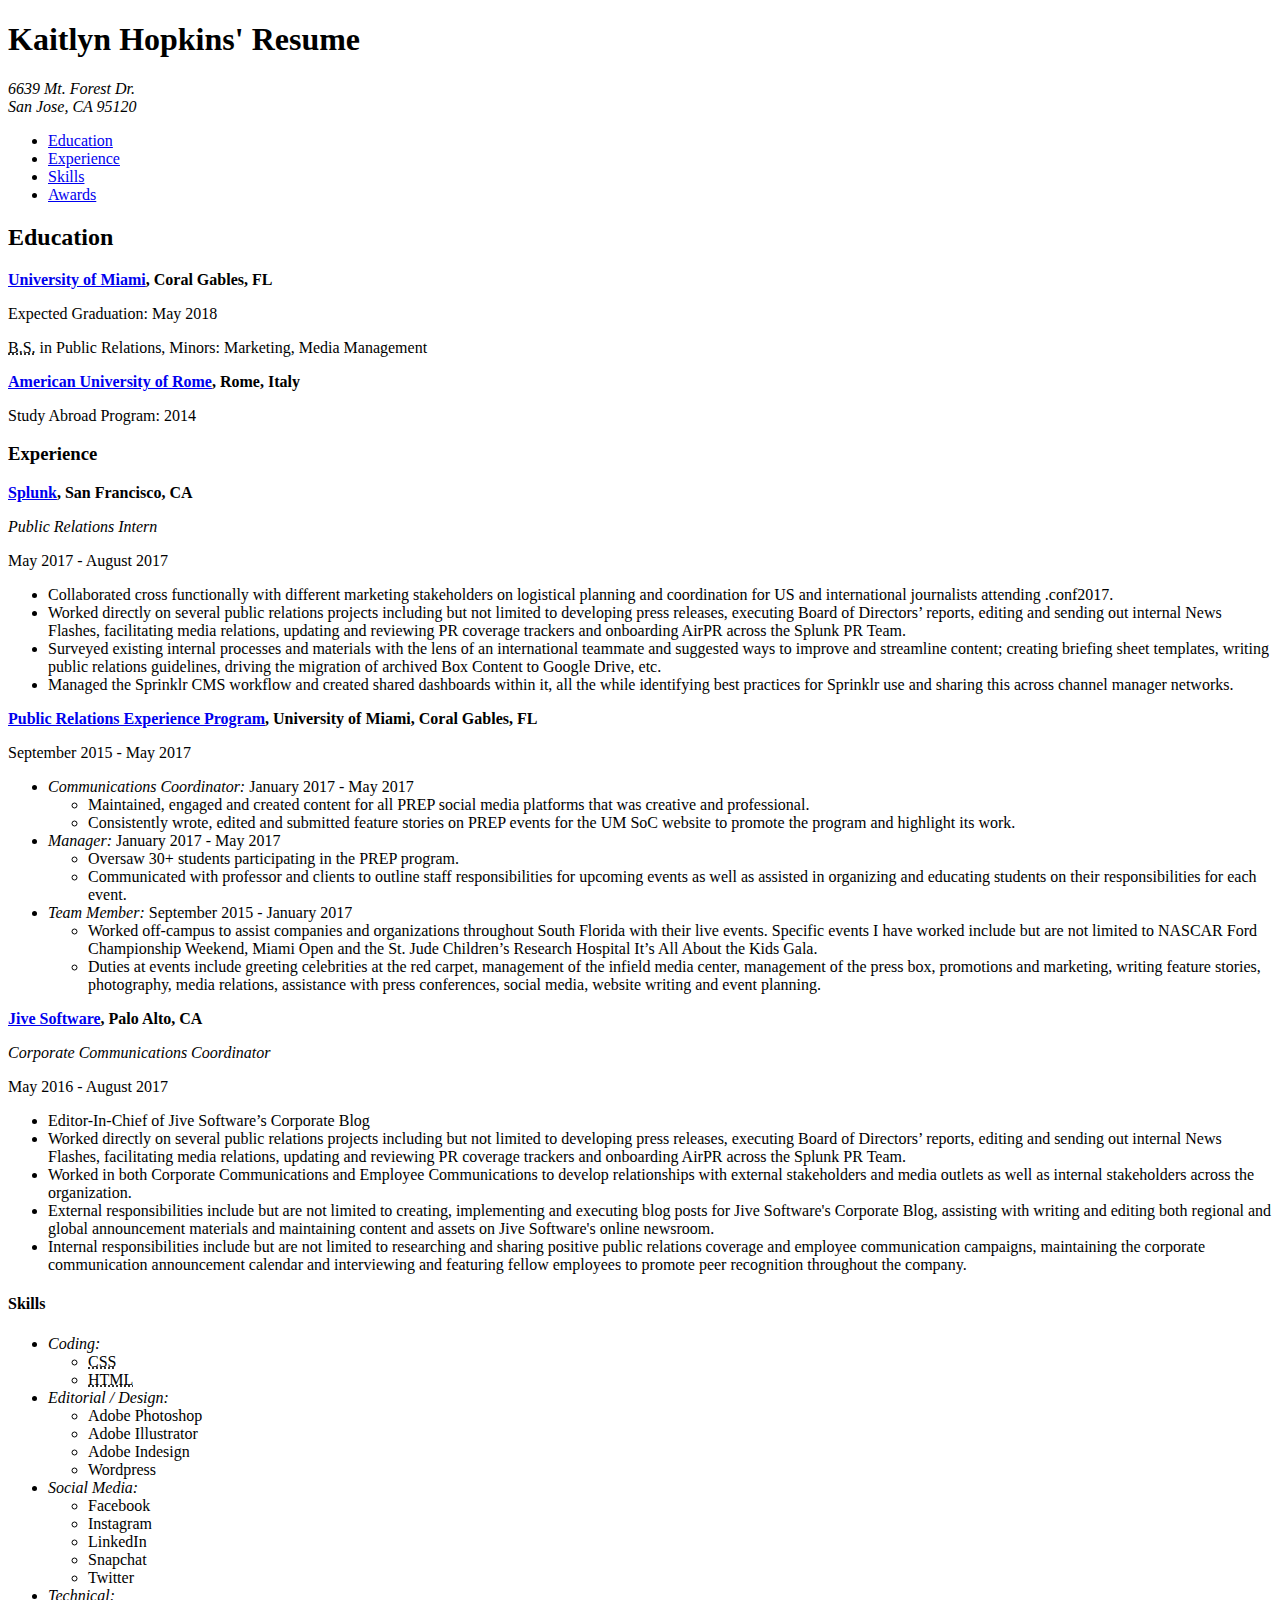
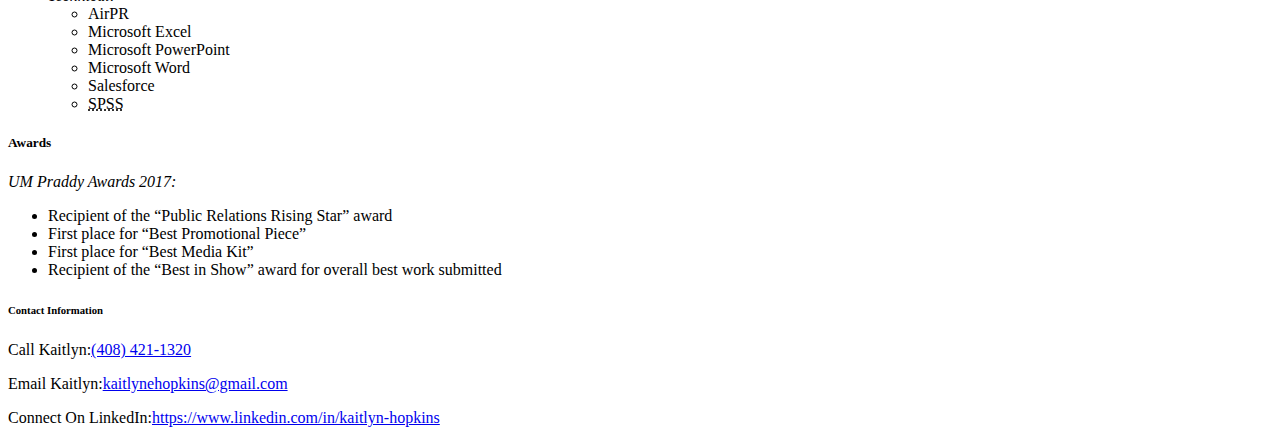
==== resume.html @ 669f0803 "resume.html" ====
<!DOCTYPE html>
<html lang="en">
  <head>
      <meta charset="utf-8"/>
      <title>Kaitlyn Hopkins' Resume</title>
  </head>

  <body>
    <header>
        <h1>Kaitlyn Hopkins' Resume</h1>

          <address>
            6639 Mt. Forest Dr.<br/>
            San Jose, CA 95120
          </address>

      <nav>
        <ul>
          <li><a href="#section-education">Education</a></li>
          <li><a href="#section-experience">Experience</a></li>
          <li><a href="#section-skills">Skills</a></li>
          <li><a href="#section-awards">Awards</a></li>
        </ul>
      </nav>
    </header>

    <main>
      <section id="section-educaiton">
        <h2>Education</h2>
          <article>

            <p><strong><a href="http://welcome.miami.edu/">University of Miami</a>, Coral Gables, FL</strong></p>
            <p>Expected Graduation: <time datetime="2018-05-01">May 2018</time></p>
            <p><abbr title="Bachelors of Science">B.S.</abbr> in Public Relations, Minors: Marketing, Media Management</p>
            <p><strong><a href="https://www.aur.edu/">American University of Rome</a>, Rome, Italy</strong></p>
            <p>Study Abroad Program: <time datetime="2014-01-01">2014</time></p>

          </article>
      </section>

      <section id="section-experience">
        <h3>Experience</h3>
          <article>

            <p><strong><a href="https://www.splunk.com/">Splunk</a>, San Francisco, CA</strong></p>
            <p><em>Public Relations Intern</em></p>
            <p><time datetime="2017-05-01">May 2017</time> - <time datetime="2017-08-01">August 2017</time></p>

              <ul>
                <li>Collaborated cross functionally with different marketing stakeholders on logistical planning and coordination for US and international journalists attending .conf2017.</li>
                <li>Worked directly on several public relations projects including but not limited to developing press releases, executing Board of Directors’ reports, editing and sending out internal News Flashes, facilitating media relations, updating and reviewing PR coverage trackers and onboarding AirPR across the Splunk PR Team.</li>
                <li>Surveyed existing internal processes and materials with the lens of an international teammate and suggested ways to improve and streamline content; creating briefing sheet templates, writing public relations guidelines, driving the migration of archived Box Content to Google Drive, etc.</li>
                <li>Managed the Sprinklr CMS workflow and created shared dashboards within it, all the while identifying best practices for Sprinklr use and sharing this across channel manager networks.</li>
              </ul>

          </article>

          <article>

            <p><strong><a href="http://com.miami.edu/groups-organizations/prep">Public Relations Experience Program</a>, University of Miami, Coral Gables, FL</strong></p>
            <p><time datetime="2015-09-01">September 2015</time> - <time datetime="2017-05-01">May 2017</time></p>

              <ul>
                <li><em>Communications Coordinator:</em> <time datetime="2017-01-01">January 2017</time> - <time datetime="2017-05-01">May 2017</time>
                  <ul>
                    <li>Maintained, engaged and created content for all PREP social media platforms that was creative and professional.</li>
                    <li>Consistently wrote, edited and submitted feature stories on PREP events for the UM SoC website to promote the program and highlight its work.</li>
                  </ul>
                </li>
                <li><em>Manager:</em> <time datetime="2017-01-01">January 2017</time> - <time datetime="2017-05-01">May 2017</time>
                  <ul>
                    <li>Oversaw 30+ students participating in the PREP program.</li>
                    <li>Communicated with professor and clients to outline staff responsibilities for upcoming events as well as assisted in organizing and educating students on their responsibilities for each event.</li>
                  </ul>
                </li>
                <li><em>Team Member:</em> <time datetime="2015-09-01">September 2015</time> - <time datetime="2017-01-01">January 2017</time>
                  <ul>
                    <li>Worked off-campus to assist companies and organizations throughout South Florida with their live events. Specific events I have worked include but are not limited to NASCAR Ford Championship Weekend, Miami Open and the St. Jude Children’s Research Hospital It’s All About the Kids Gala.</li>
                    <li>Duties at events include greeting celebrities at the red carpet, management of the infield media center, management of the press box, promotions and marketing, writing feature stories, photography, media relations, assistance with press conferences, social media, website writing and event planning.</li>
                  </ul>
                </li>
              </ul>

          </article>

          <article>
          <p><strong><a href="https://www.jivesoftware.com/">Jive Software</a>, Palo Alto, CA</strong></p>
          <p><em>Corporate Communications Coordinator</em></p>
          <p><time datetime="2016-05-01">May 2016</time> - <time datetime="2016-08-01">August 2017</time></p>

            <ul>
              <li>Editor-In-Chief of Jive Software’s Corporate Blog</li>
              <li>Worked directly on several public relations projects including but not limited to developing press releases, executing Board of Directors’ reports, editing and sending out internal News Flashes, facilitating media relations, updating and reviewing PR coverage trackers and onboarding AirPR across the Splunk PR Team.</li>
              <li>Worked in both Corporate Communications and Employee Communications to develop relationships with external stakeholders and media outlets as well as internal stakeholders across the organization.</li>
              <li>External responsibilities include but are not limited to creating, implementing and executing blog posts for Jive Software's Corporate Blog, assisting with writing and editing both regional and global announcement materials and maintaining content and assets on Jive Software's online newsroom.</li>
              <li>Internal responsibilities include but are not limited to researching and sharing positive public relations coverage and employee communication campaigns, maintaining the corporate communication announcement calendar and interviewing and featuring fellow employees to promote peer recognition throughout the company.</li>
            </ul>

          </article>
      </section>

      <section id="section-skills">
        <h4>Skills</h4>
          <article>
            <ul>
              <li><em>Coding:</em>
                <ul>
                  <li><abbr title="Certified Coding Specialist">CSS</abbr></li>
                  <li><abbr title="Hypertext Markup Language">HTML</abbr></li>
                </ul>
              </li>
              <li><em>Editorial / Design:</em>
                <ul>
                  <li>Adobe Photoshop</li>
                  <li>Adobe Illustrator</li>
                  <li>Adobe Indesign</li>
                  <li>Wordpress</li>
                </ul>
              </li>
              <li><em>Social Media:</em>
                <ul>
                  <li>Facebook</li>
                  <li>Instagram</li>
                  <li>LinkedIn</li>
                  <li>Snapchat</li>
                  <li>Twitter</li>
                </ul>
              </li>
              <li><em>Technical:</em>
                <ul>
                  <li>AirPR</li>
                  <li>Microsoft Excel</li>
                  <li>Microsoft PowerPoint</li>
                  <li>Microsoft Word</li>
                  <li>Salesforce</li>
                  <li><abbr title="Statistical Package for the Social Sciences">SPSS</abbr></li>
                </ul>
              </li>
            </ul>
          </article>
      </section>

      <section id="section-awards">
        <h5>Awards</h5>

        <article>
          <p><em>UM Praddy Awards 2017:</em></p>
          <ul>
            <li>Recipient of the “Public Relations Rising Star” award</li>
            <li>First place for “Best Promotional Piece”</li>
            <li>First place for “Best Media Kit”</li>
            <li>Recipient of the “Best in Show” award for overall best work submitted</li>
          </ul>
        </article>
      </section>

    </main>

    <footer>
      <h6>Contact Information</h6>
        <p>Call Kaitlyn:<a href="tel:408-421-1320">(408) 421-1320</a></p>
        <p>Email Kaitlyn:<a href="mailto:kaitlynehopkins@gmail.com">kaitlynehopkins@gmail.com</a></p>
        <p>Connect On LinkedIn:<a href="https://www.linkedin.com/in/kaitlyn-hopkins">https://www.linkedin.com/in/kaitlyn-hopkins</a></p>
    </footer>
  </body>
</html>
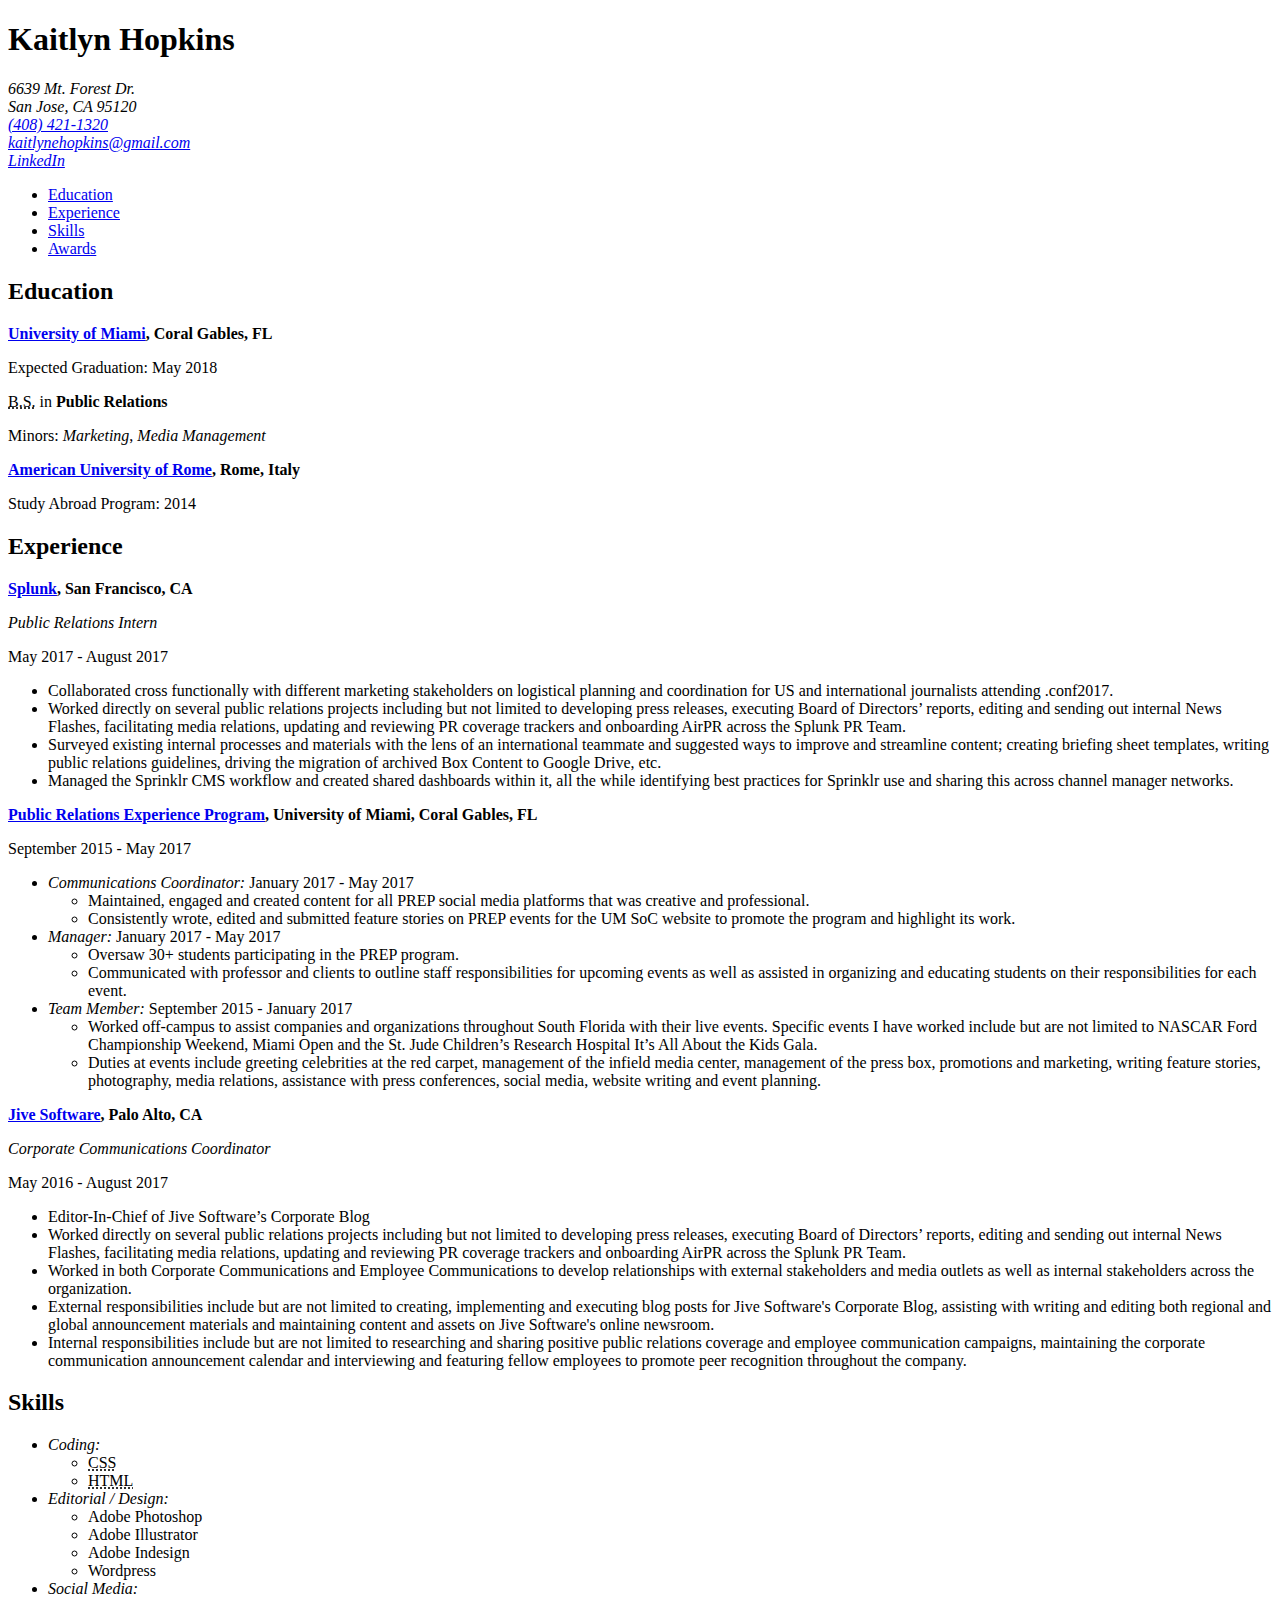
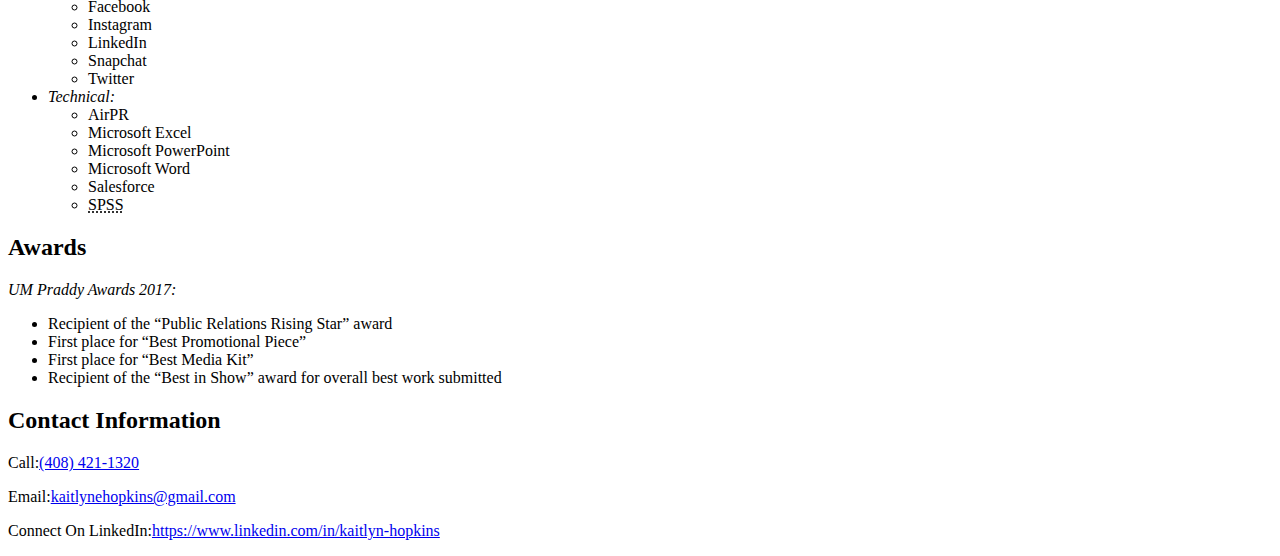
==== commit 5e2bf2ce: "Add files via upload" ====
--- a/resume.html
+++ b/resume.html
@@ -7,11 +7,14 @@
 
   <body>
     <header>
-        <h1>Kaitlyn Hopkins' Resume</h1>
+        <h1>Kaitlyn Hopkins</h1>
 
           <address>
             6639 Mt. Forest Dr.<br/>
-            San Jose, CA 95120
+            San Jose, CA 95120<br/>
+            <a href="tel:408-421-1320">(408) 421-1320</a><br/>
+            <a href="mailto:kaitlynehopkins@gmail.com">kaitlynehopkins@gmail.com</a><br/>
+            <a href="https://www.linkedin.com/in/kaitlyn-hopkins">LinkedIn</a>
           </address>
 
       <nav>
@@ -25,21 +28,25 @@
     </header>
 
     <main>
-      <section id="section-educaiton">
+      <section id="section-education">
         <h2>Education</h2>
+
           <article>
-
             <p><strong><a href="http://welcome.miami.edu/">University of Miami</a>, Coral Gables, FL</strong></p>
             <p>Expected Graduation: <time datetime="2018-05-01">May 2018</time></p>
-            <p><abbr title="Bachelors of Science">B.S.</abbr> in Public Relations, Minors: Marketing, Media Management</p>
+            <p><abbr title="Bachelors of Science">B.S.</abbr> in <strong>Public Relations</strong></p>
+            <p>Minors: <em>Marketing</em>, <em>Media Management</em></p>
+          </article>
+
+          <article>
             <p><strong><a href="https://www.aur.edu/">American University of Rome</a>, Rome, Italy</strong></p>
             <p>Study Abroad Program: <time datetime="2014-01-01">2014</time></p>
+          </article>
 
-          </article>
       </section>
 
       <section id="section-experience">
-        <h3>Experience</h3>
+        <h2>Experience</h2>
           <article>
 
             <p><strong><a href="https://www.splunk.com/">Splunk</a>, San Francisco, CA</strong></p>
@@ -100,7 +107,7 @@
       </section>
 
       <section id="section-skills">
-        <h4>Skills</h4>
+        <h2>Skills</h2>
           <article>
             <ul>
               <li><em>Coding:</em>
@@ -141,7 +148,7 @@
       </section>
 
       <section id="section-awards">
-        <h5>Awards</h5>
+        <h2>Awards</h2>
 
         <article>
           <p><em>UM Praddy Awards 2017:</em></p>
@@ -157,9 +164,9 @@
     </main>
 
     <footer>
-      <h6>Contact Information</h6>
-        <p>Call Kaitlyn:<a href="tel:408-421-1320">(408) 421-1320</a></p>
-        <p>Email Kaitlyn:<a href="mailto:kaitlynehopkins@gmail.com">kaitlynehopkins@gmail.com</a></p>
+      <h2>Contact Information</h2>
+        <p>Call:<a href="tel:408-421-1320">(408) 421-1320</a></p>
+        <p>Email:<a href="mailto:kaitlynehopkins@gmail.com">kaitlynehopkins@gmail.com</a></p>
         <p>Connect On LinkedIn:<a href="https://www.linkedin.com/in/kaitlyn-hopkins">https://www.linkedin.com/in/kaitlyn-hopkins</a></p>
     </footer>
   </body>
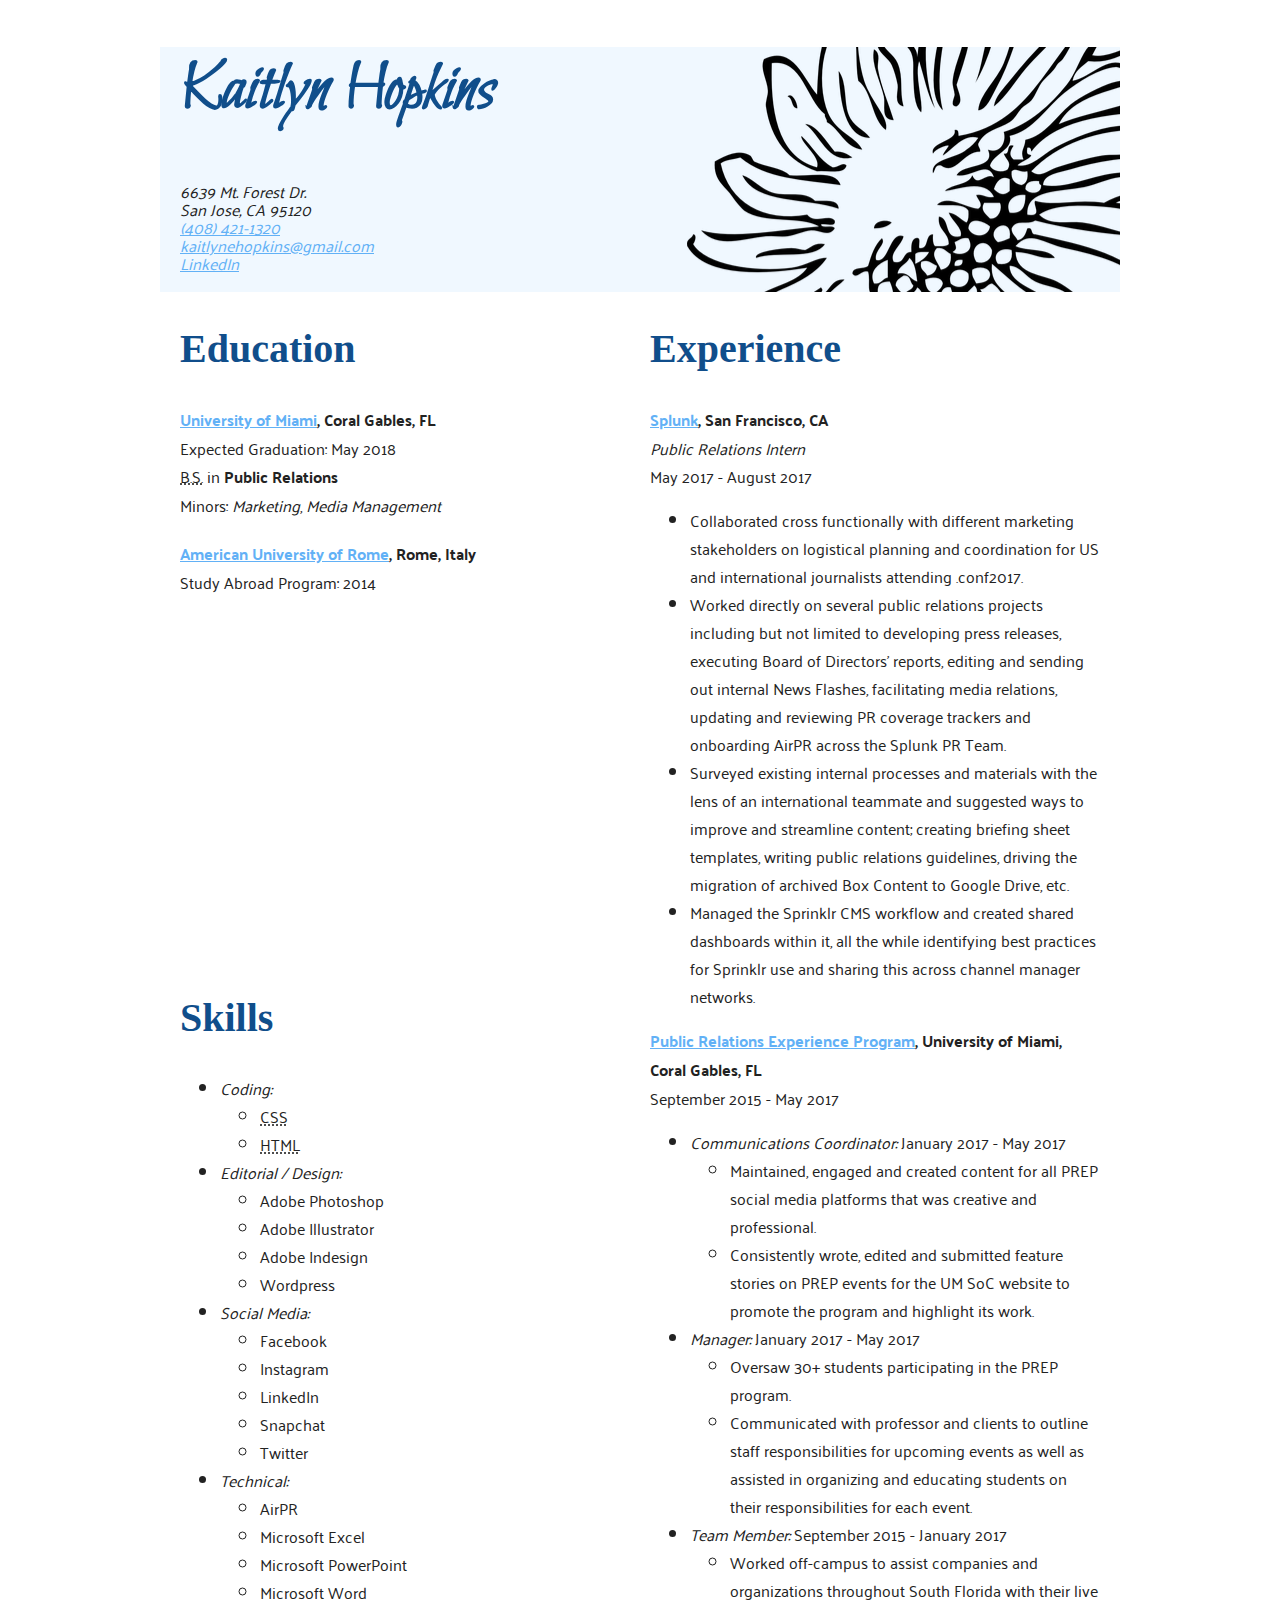
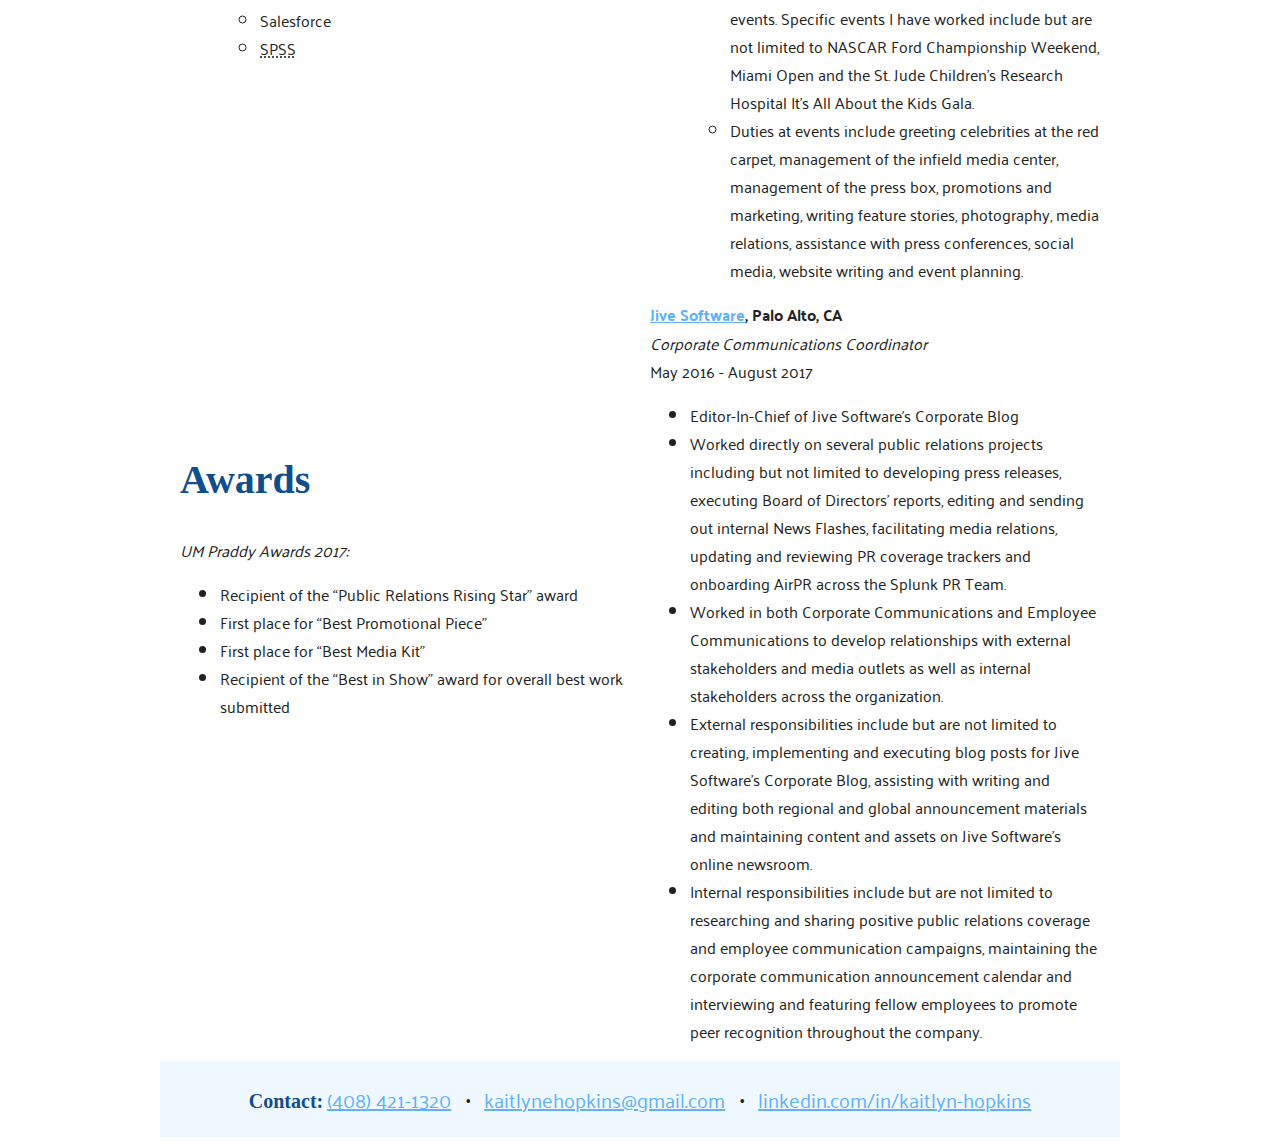
==== commit 9678f25d: "Added CSS to Resume" ====
--- a/resume.html
+++ b/resume.html
@@ -3,9 +3,13 @@
   <head>
       <meta charset="utf-8"/>
       <title>Kaitlyn Hopkins' Resume</title>
+      <link href="style.css" rel="stylesheet"/>
   </head>
 
   <body>
+
+    <div id="wrapper">
+
     <header>
         <h1>Kaitlyn Hopkins</h1>
 
@@ -17,18 +21,18 @@
             <a href="https://www.linkedin.com/in/kaitlyn-hopkins">LinkedIn</a>
           </address>
 
-      <nav>
+      <!-- <nav>
         <ul>
           <li><a href="#section-education">Education</a></li>
           <li><a href="#section-experience">Experience</a></li>
           <li><a href="#section-skills">Skills</a></li>
           <li><a href="#section-awards">Awards</a></li>
         </ul>
-      </nav>
+      </nav> -->
     </header>
 
     <main>
-      <section id="section-education">
+      <section id="education">
         <h2>Education</h2>
 
           <article>
@@ -45,8 +49,9 @@
 
       </section>
 
-      <section id="section-experience">
+      <section id="experience">
         <h2>Experience</h2>
+
           <article>
 
             <p><strong><a href="https://www.splunk.com/">Splunk</a>, San Francisco, CA</strong></p>
@@ -106,7 +111,7 @@
           </article>
       </section>
 
-      <section id="section-skills">
+      <section id="skills">
         <h2>Skills</h2>
           <article>
             <ul>
@@ -147,7 +152,7 @@
           </article>
       </section>
 
-      <section id="section-awards">
+      <section id="awards">
         <h2>Awards</h2>
 
         <article>
@@ -164,10 +169,11 @@
     </main>
 
     <footer>
-      <h2>Contact Information</h2>
-        <p>Call:<a href="tel:408-421-1320">(408) 421-1320</a></p>
-        <p>Email:<a href="mailto:kaitlynehopkins@gmail.com">kaitlynehopkins@gmail.com</a></p>
-        <p>Connect On LinkedIn:<a href="https://www.linkedin.com/in/kaitlyn-hopkins">https://www.linkedin.com/in/kaitlyn-hopkins</a></p>
+        <p><strong>Contact:</strong></p>
+        <p><a href="tel:408-421-1320">(408) 421-1320</a></p>
+        <p><a href="mailto:kaitlynehopkins@gmail.com">kaitlynehopkins@gmail.com</a></p>
+        <p><a href="https://www.linkedin.com/in/kaitlyn-hopkins">linkedin.com/in/kaitlyn-hopkins</a></p>
     </footer>
+  </div>
   </body>
 </html>
--- a/style.css
+++ b/style.css
@@ -0,0 +1,114 @@
+@import url('https://fonts.googleapis.com/css?family=Bilbo|Old+Standard+TT|Palanquin');
+
+body {
+  font-family: "Palanquin", "Helvetica", "Arial", sans-serif;
+  font-size: 16px;
+  color: #222;
+}
+
+#wrapper {
+  max-width: 960px;
+  margin: 0 auto;
+}
+
+a {
+  color: #62b1f6;
+}
+
+a:visited {
+  color: #27408b;
+}
+
+a:hover {
+  color: #1464f4;
+}
+
+a:active {
+  color: #3063a5;
+}
+
+h1 {
+  font-family: "Bilbo", cursive;
+  font-size: 70px;
+  color: #104e8b;
+}
+
+h2 {
+  font-size: 40px;
+  font-family: "Old Standard TT", serif;
+  color: #104e8b;
+}
+
+address {
+  line-height: 18px;
+}
+
+
+header,
+footer {
+  background-color: #F0F8FF;
+}
+
+header {
+  background-image: url(flower.png);
+  background-position: right -100px top -100px;
+  background-repeat: no-repeat;
+  padding-left: 20px;
+  padding-bottom: 20px;
+}
+
+main {
+  display: grid;
+  grid-template-columns: repeat(2, 1fr);
+  grid-gap: 20px;
+  padding-left: 20px;
+  padding-right: 20px;
+}
+
+footer {
+  text-align: center;
+}
+
+footer p {
+  display: inline-block;
+  font-size: 20px;
+}
+
+footer p:after {
+  content: " • ";
+  padding: 0 10px;
+}
+
+footer p:first-child:after,
+footer p:last-child:after {
+  content: " ";
+  padding: 0;
+}
+
+footer p strong {
+  font-family: "Old Standard TT", serif;
+  color: #104e8b;
+}
+
+
+
+#education article {
+  margin-bottom: 20px;
+}
+
+#education article p,
+#experience article p {
+  margin: 0;
+}
+
+#experience {
+  grid-row: 1 / span 3;
+  grid-column: 2 / 3;
+}
+
+
+
+/*
+  CSS grid scaffolding provided by Erin Brown.
+  http://github.com/umiami-web-design/grid-templates
+*/
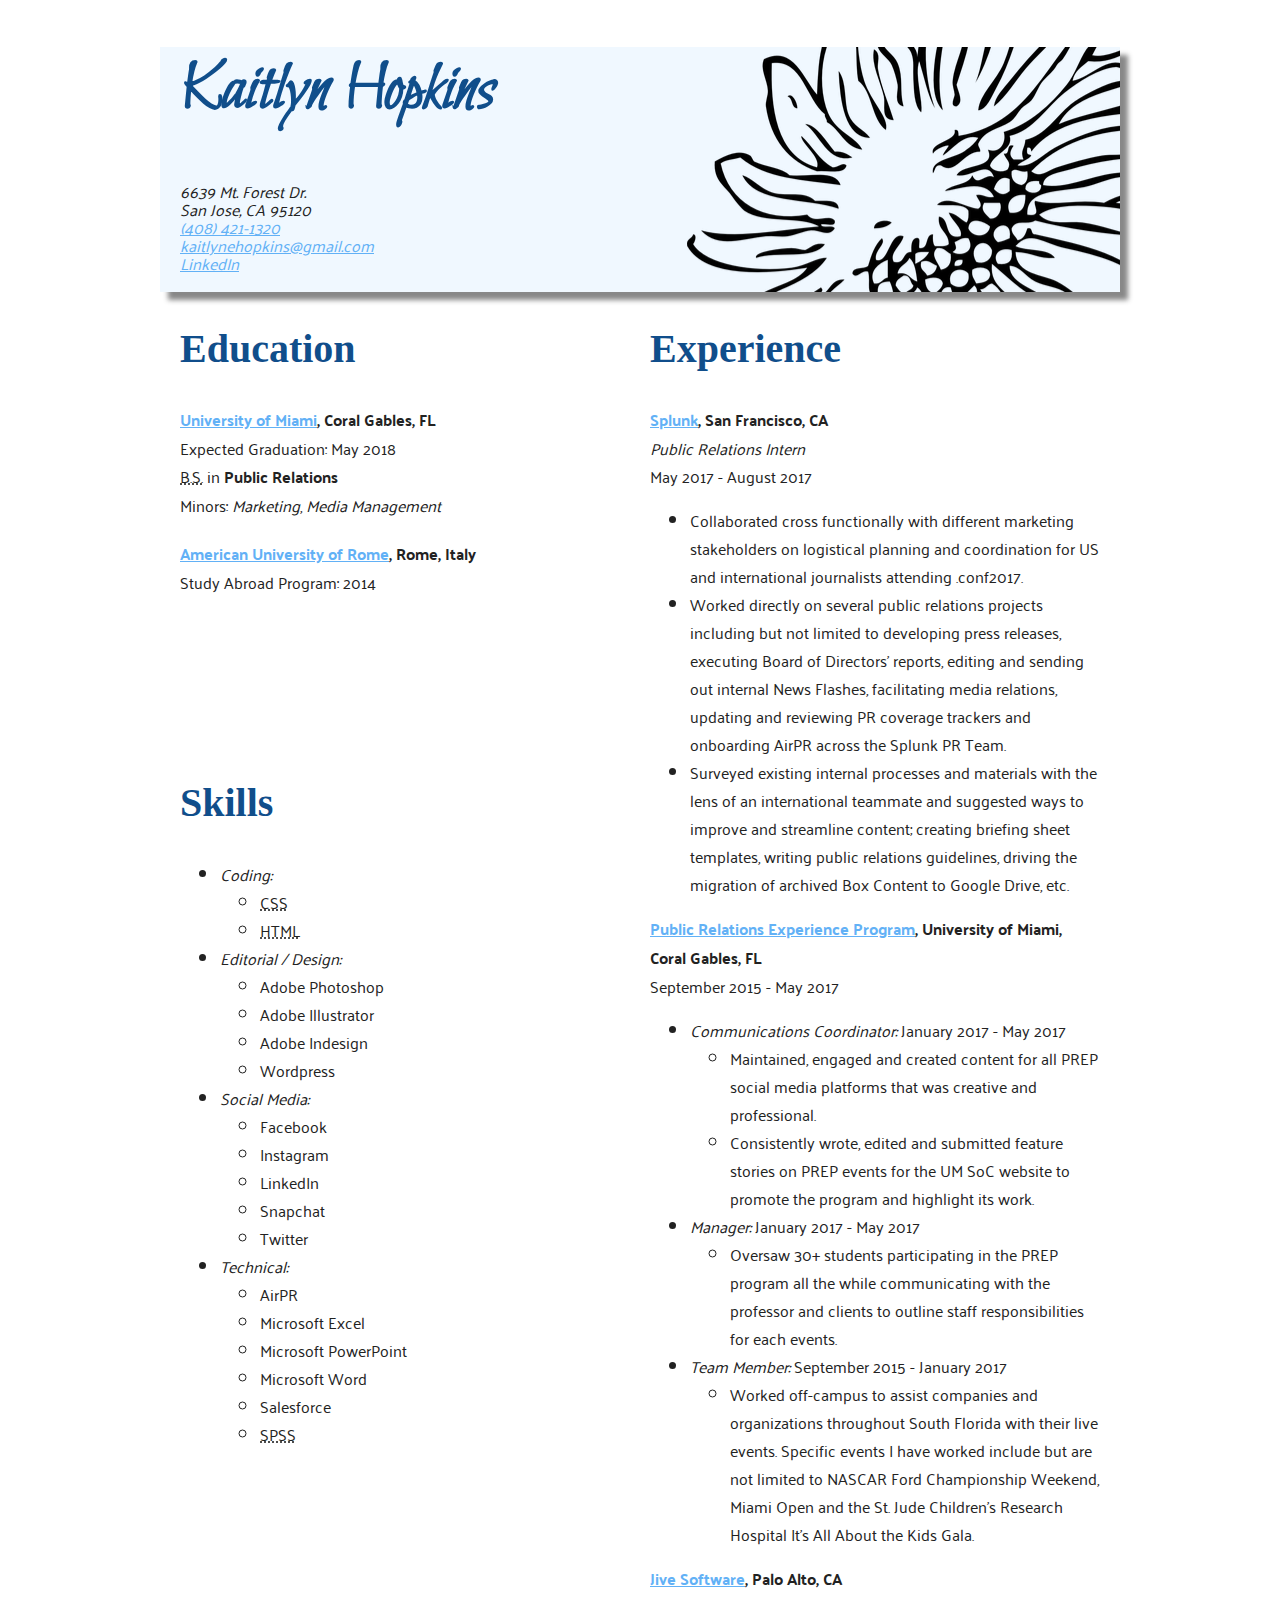
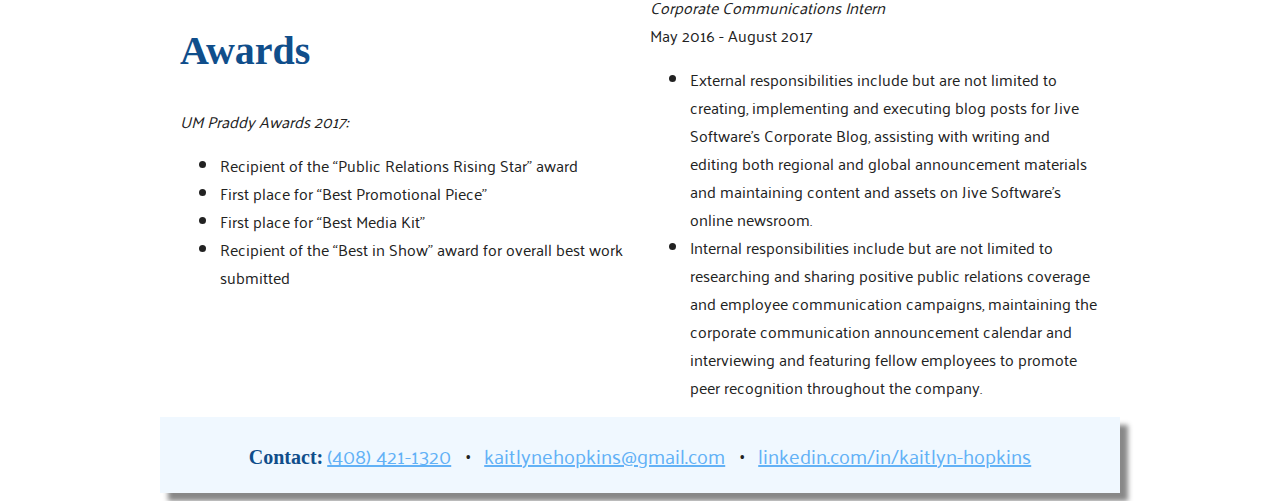
==== commit aab6509b: "Updated with shorter content and box shadow" ====
--- a/resume.html
+++ b/resume.html
@@ -62,7 +62,6 @@
                 <li>Collaborated cross functionally with different marketing stakeholders on logistical planning and coordination for US and international journalists attending .conf2017.</li>
                 <li>Worked directly on several public relations projects including but not limited to developing press releases, executing Board of Directors’ reports, editing and sending out internal News Flashes, facilitating media relations, updating and reviewing PR coverage trackers and onboarding AirPR across the Splunk PR Team.</li>
                 <li>Surveyed existing internal processes and materials with the lens of an international teammate and suggested ways to improve and streamline content; creating briefing sheet templates, writing public relations guidelines, driving the migration of archived Box Content to Google Drive, etc.</li>
-                <li>Managed the Sprinklr CMS workflow and created shared dashboards within it, all the while identifying best practices for Sprinklr use and sharing this across channel manager networks.</li>
               </ul>
 
           </article>
@@ -81,14 +80,12 @@
                 </li>
                 <li><em>Manager:</em> <time datetime="2017-01-01">January 2017</time> - <time datetime="2017-05-01">May 2017</time>
                   <ul>
-                    <li>Oversaw 30+ students participating in the PREP program.</li>
-                    <li>Communicated with professor and clients to outline staff responsibilities for upcoming events as well as assisted in organizing and educating students on their responsibilities for each event.</li>
+                    <li>Oversaw 30+ students participating in the PREP program all the while communicating with the professor and clients to outline staff responsibilities for each events.</li>
                   </ul>
                 </li>
                 <li><em>Team Member:</em> <time datetime="2015-09-01">September 2015</time> - <time datetime="2017-01-01">January 2017</time>
                   <ul>
                     <li>Worked off-campus to assist companies and organizations throughout South Florida with their live events. Specific events I have worked include but are not limited to NASCAR Ford Championship Weekend, Miami Open and the St. Jude Children’s Research Hospital It’s All About the Kids Gala.</li>
-                    <li>Duties at events include greeting celebrities at the red carpet, management of the infield media center, management of the press box, promotions and marketing, writing feature stories, photography, media relations, assistance with press conferences, social media, website writing and event planning.</li>
                   </ul>
                 </li>
               </ul>
@@ -97,13 +94,10 @@
 
           <article>
           <p><strong><a href="https://www.jivesoftware.com/">Jive Software</a>, Palo Alto, CA</strong></p>
-          <p><em>Corporate Communications Coordinator</em></p>
+          <p><em>Corporate Communications Intern</em></p>
           <p><time datetime="2016-05-01">May 2016</time> - <time datetime="2016-08-01">August 2017</time></p>
 
             <ul>
-              <li>Editor-In-Chief of Jive Software’s Corporate Blog</li>
-              <li>Worked directly on several public relations projects including but not limited to developing press releases, executing Board of Directors’ reports, editing and sending out internal News Flashes, facilitating media relations, updating and reviewing PR coverage trackers and onboarding AirPR across the Splunk PR Team.</li>
-              <li>Worked in both Corporate Communications and Employee Communications to develop relationships with external stakeholders and media outlets as well as internal stakeholders across the organization.</li>
               <li>External responsibilities include but are not limited to creating, implementing and executing blog posts for Jive Software's Corporate Blog, assisting with writing and editing both regional and global announcement materials and maintaining content and assets on Jive Software's online newsroom.</li>
               <li>Internal responsibilities include but are not limited to researching and sharing positive public relations coverage and employee communication campaigns, maintaining the corporate communication announcement calendar and interviewing and featuring fellow employees to promote peer recognition throughout the company.</li>
             </ul>
--- a/style.css
+++ b/style.css
@@ -47,6 +47,7 @@
 header,
 footer {
   background-color: #F0F8FF;
+  box-shadow: 8px 8px 5px #888888
 }
 
 header {
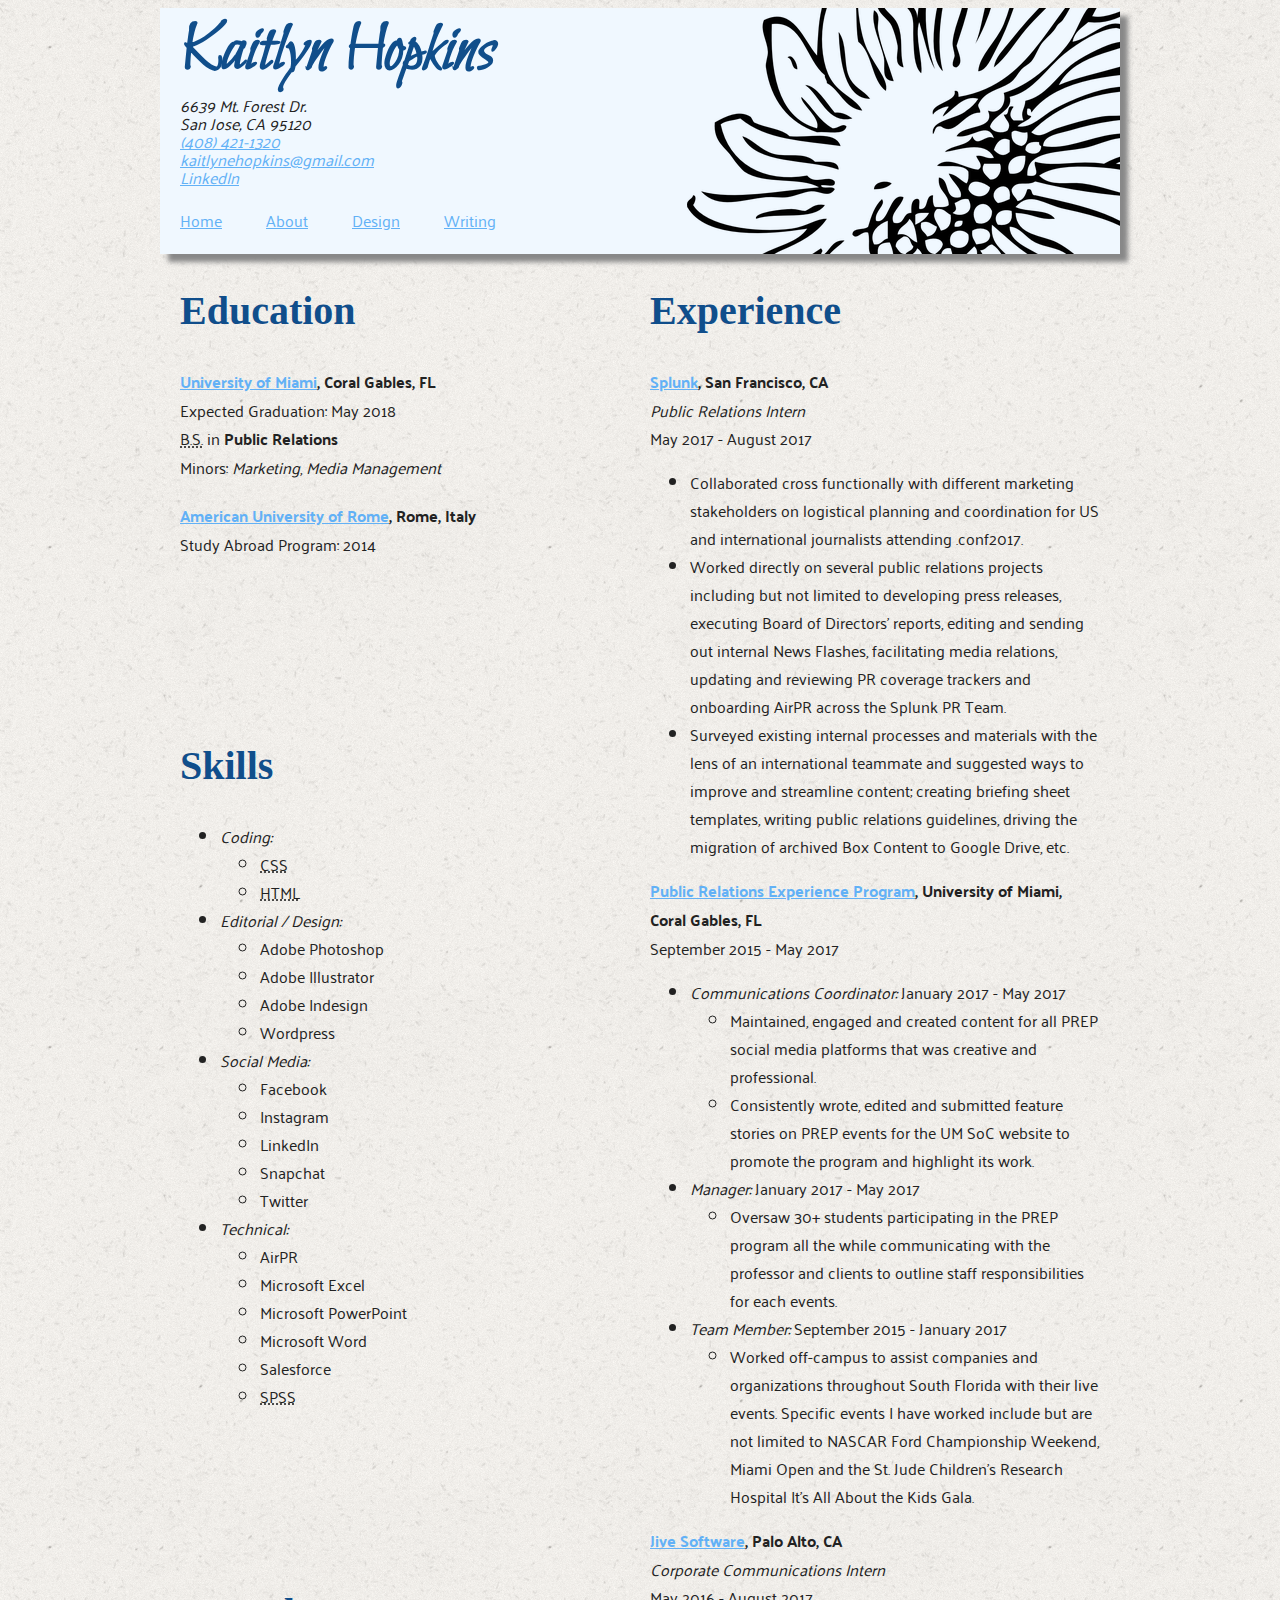
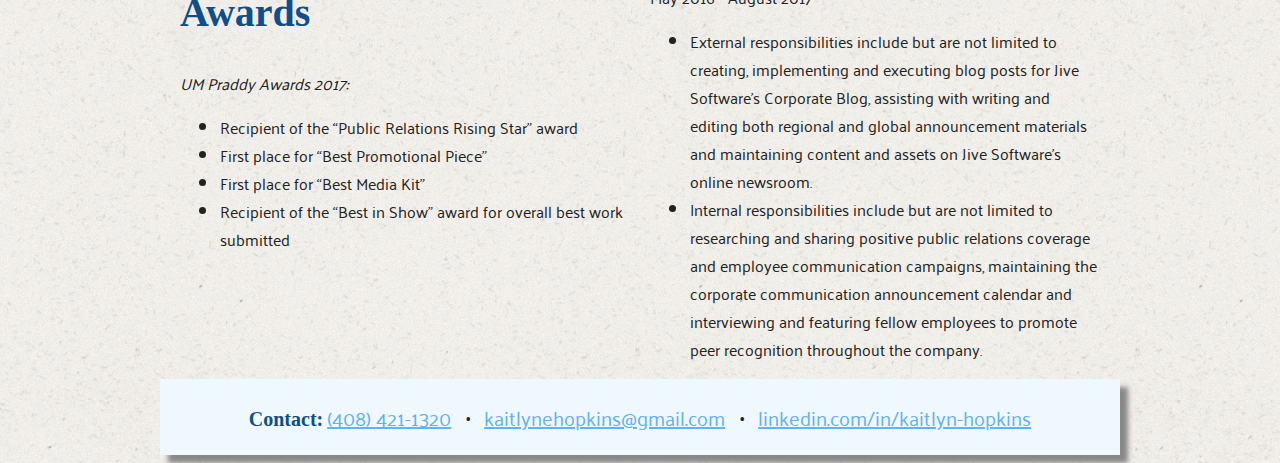
==== commit 09521be0: "Upload files." ====
--- a/resume.html
+++ b/resume.html
@@ -21,14 +21,15 @@
             <a href="https://www.linkedin.com/in/kaitlyn-hopkins">LinkedIn</a>
           </address>
 
-      <!-- <nav>
+      <nav>
         <ul>
-          <li><a href="#section-education">Education</a></li>
-          <li><a href="#section-experience">Experience</a></li>
-          <li><a href="#section-skills">Skills</a></li>
-          <li><a href="#section-awards">Awards</a></li>
+          <li><a href="index.html">Home</a></li>
+          <li><a href="about.html">About</a></li>
+          <li><a href="design.html">Design</a></li>
+          <li><a href="writing.html">Writing</a></li>
         </ul>
-      </nav> -->
+      </nav>
+
     </header>
 
     <main>
--- a/style.css
+++ b/style.css
@@ -4,6 +4,7 @@
   font-family: "Palanquin", "Helvetica", "Arial", sans-serif;
   font-size: 16px;
   color: #222;
+  background: url("ricepaper.png");
 }
 
 #wrapper {
@@ -51,12 +52,30 @@
 }
 
 header {
-  background-image: url(flower.png);
+  background-image: url("flower.png");
   background-position: right -100px top -100px;
   background-repeat: no-repeat;
   padding-left: 20px;
   padding-bottom: 20px;
 }
+
+header h1,
+header h2 {
+  margin: 0;
+}
+
+nav ul {
+  list-style: none;
+  padding-left: 0;
+  margin: 20px 0 0 0;
+}
+
+nav li {
+  display: inline-block;
+  margin-right: 40px;
+}
+
+/* based on resume design */
 
 main {
   display: grid;
@@ -64,6 +83,22 @@
   grid-gap: 20px;
   padding-left: 20px;
   padding-right: 20px;
+}
+
+#about main {
+  grid-template-columns: 1fr 331px;
+  margin-top: 50px;
+}
+
+#design main,
+#writing main {
+  grid-template-columns: repeat(3, 306px);
+}
+
+/* design and writing styles */
+
+#irie {
+  grid-column: 1 / -1;
 }
 
 footer {
@@ -91,8 +126,7 @@
   color: #104e8b;
 }
 
-
-
+/*Resume Specific*/
 #education article {
   margin-bottom: 20px;
 }
@@ -107,7 +141,27 @@
   grid-column: 2 / 3;
 }
 
+/*Welcome Specific*/
 
+#index #wrapper {
+  min-height: 95vh;
+  display: flex;
+  align-items: center;
+}
+
+#index header {
+  width: 960px;
+}
+
+/*About Specific*/
+
+#bio p:first-child {
+  margin-top: 0;
+}
+
+/*Design Specific*/
+
+/*Writing Specific*/
 
 /*
   CSS grid scaffolding provided by Erin Brown.
